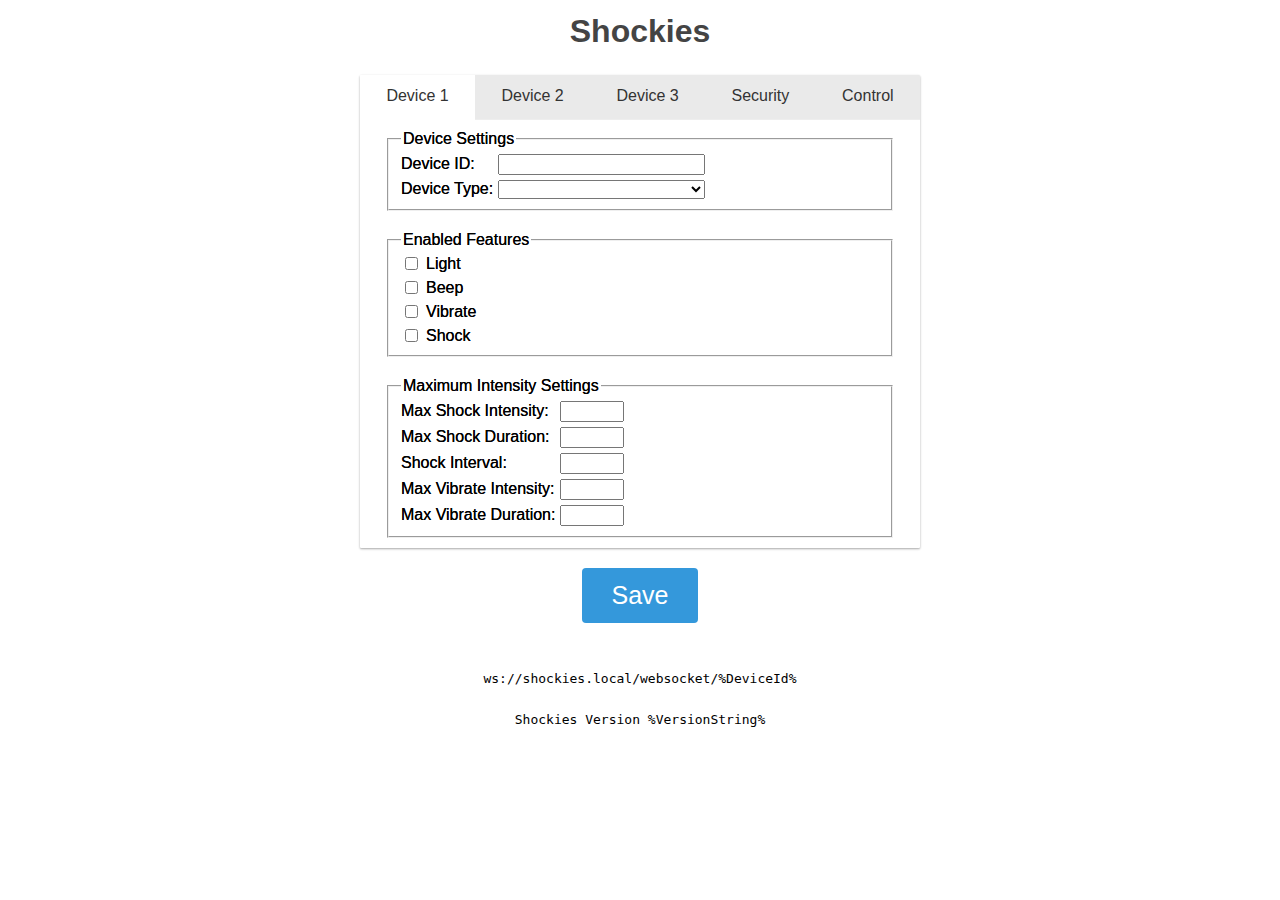
==== data/index.html @ 109d0613 "Autoformat" ====
<!DOCTYPE html>
<html lang="en">
<head>
	<title>Shockies - Safety Configuration</title>
	<meta name="viewport" content="width=device-width, initial-scale=1.0">
	<meta charset="UTF-8">
	<link rel="stylesheet" href="styles.css">
	<script type="text/javascript">
		document.addEventListener("DOMContentLoaded", function () {
			let webSocket = null;
			const button = document.querySelector('#sendButton');

			if (window.location.protocol === 'file:') {
				webSocket = new WebSocket("ws://shockies.local/websocket/");
			} else {
				webSocket = new WebSocket("ws://" + window.location.hostname + "/websocket/%DeviceId%");
			}
			webSocket.addEventListener('open', function (event) {
				button.disabled = false;
			});

			button.addEventListener('mousedown', e => {
				if (webSocket != null && webSocket.readyState === WebSocket.OPEN) {
					const mode = document.querySelector('input[name="mode"]:checked').value;
					const intensity = document.querySelector('input[name="intensity"]').value;
					webSocket.send(mode + " 0 " + intensity);
				}
			});
			button.addEventListener('mouseup', e => {
				if (webSocket != null && webSocket.readyState === WebSocket.OPEN) {
					webSocket.send("R");
				}
			});
			button.addEventListener('touchstart', e => {
				if (webSocket != null && webSocket.readyState === WebSocket.OPEN) {
					const mode = document.querySelector('input[name="mode"]:checked').value;
					const intensity = document.querySelector('input[name="intensity"]').value;
					webSocket.send(mode + " 0 " + intensity);
				}
			});
			button.addEventListener('touchend', e => {
				if (webSocket != null && webSocket.readyState === WebSocket.OPEN) {
					webSocket.send("R");
				}
			});
			window.setInterval(function () {
				if (webSocket != null && webSocket.readyState === WebSocket.OPEN) {
					webSocket.send("P");
				}
			}, 1000);
			const devType0 = document.querySelector('#device_type0');
			const devType1 = document.querySelector('#device_type1');
			const devType2 = document.querySelector('#device_type2');
			devType0.value = devType0.dataset.value;
			devType1.value = devType1.dataset.value;
			devType2.value = devType2.dataset.value;
		});
	</script>
</head>
<body>
<main>
	<h1>Shockies</h1>
	<form action="/submit" method="post">
		<div class="tab-wrap">
			<input type="radio" id="tab1" name="tabGroup1" class="tab" checked>
			<label for="tab1">Device 1</label>
			<input type="radio" id="tab2" name="tabGroup1" class="tab">
			<label for="tab2">Device 2</label>
			<input type="radio" id="tab3" name="tabGroup1" class="tab">
			<label for="tab3">Device 3</label>
			<input type="radio" id="tab4" name="tabGroup1" class="tab">
			<label for="tab4">Security</label>
			<input type="radio" id="tab5" name="tabGroup1" class="tab">
			<label for="tab5">Control</label>
			<div class="tab__content">
				<fieldset class="input-grid">
					<legend>Device Settings</legend>
					<label for="device_id0">Device ID:</label>
					<input type="number" id="device_id0" name="device_id0" min="0" max="65535"
					       value="%Device0.DeviceId%">
					<label for="device_type0">Device Type:</label>
					<select id="device_type0" name="device_type0" data-value="%Device0.DeviceType%">
						<option value="0">Petrainer / PET998DR Clone</option>
						<option value="1">FunniPets / AliExpress Generic</option>
					</select>
				</fieldset>
				<fieldset class="input-grid">
					<legend>Enabled Features</legend>
					<input type="checkbox" id="feature_light0" name="feature_light0" %Device0.LightEnabled%>
					<label for="feature_light0">Light</label>
					<input type="checkbox" id="feature_beep0" name="feature_beep0" %Device0.BeepEnabled%>
					<label for="feature_beep0">Beep</label>
					<input type="checkbox" id="feature_vibrate0" name="feature_vibrate0" %Device0.VibrateEnabled%>
					<label for="feature_vibrate0">Vibrate</label>
					<input type="checkbox" id="feature_shock0" name="feature_shock0" %Device0.ShockEnabled%>
					<label for="feature_shock0">Shock</label>
				</fieldset>
				<fieldset class="input-grid">
					<legend>Maximum Intensity Settings</legend>
					<label for="shock_max_intensity0">Max Shock Intensity:</label>
					<input type="number" id="shock_max_intensity0" name="shock_max_intensity0" min="1" max="100"
					       value="%Device0.ShockIntensity%">
					<label for="shock_max_duration0">Max Shock Duration:</label>
					<input type="number" id="shock_max_duration0" name="shock_max_duration0" min="1" max="10"
					       value="%Device0.ShockDuration%">
					<label for="shock_interval0">Shock Interval:</label>
					<input type="number" id="shock_interval0" name="shock_interval0" min="1" max="10"
					       value="%Device0.ShockInterval%">
					<label for="vibrate_max_intensity0">Max Vibrate Intensity:</label>
					<input type="number" id="vibrate_max_intensity0" name="vibrate_max_intensity0" min="1" max="100"
					       value="%Device0.VibrateIntensity%">
					<label for="vibrate_max_duration0">Max Vibrate Duration:</label>
					<input type="number" id="vibrate_max_duration0" name="vibrate_max_duration0" min="1" max="10"
					       value="%Device0.VibrateDuration%">
				</fieldset>
			</div>
			<div class="tab__content">
				<fieldset class="input-grid">
					<legend>Device Settings</legend>
					<label for="device_id1">Device ID:</label>
					<input type="number" id="device_id1" name="device_id1" min="0" max="65535"
					       value="%Device1.DeviceId%">
					<label for="device_type1">Device Type:</label>
					<select id="device_type1" name="device_type1" data-value="%Device1.DeviceType%">
						<option value="0">Petrainer / PET998DR Clone</option>
						<option value="1">FunniPets / AliExpress Generic</option>
					</select>
				</fieldset>
				<fieldset class="input-grid">
					<legend>Enabled Features</legend>
					<input type="checkbox" id="feature_light1" name="feature_light1" %Device1.LightEnabled%>
					<label for="feature_light1">Light</label>
					<input type="checkbox" id="feature_beep1" name="feature_beep1" %Device1.BeepEnabled%>
					<label for="feature_beep1">Beep</label>
					<input type="checkbox" id="feature_vibrate1" name="feature_vibrate1" %Device1.VibrateEnabled%>
					<label for="feature_vibrate1">Vibrate</label>
					<input type="checkbox" id="feature_shock1" name="feature_shock1" %Device1.ShockEnabled%>
					<label for="feature_shock1">Shock</label>
				</fieldset>
				<fieldset class="input-grid">
					<legend>Maximum Intensity Settings</legend>
					<label for="shock_max_intensity1">Max Shock Intensity:</label>
					<input type="number" id="shock_max_intensity1" name="shock_max_intensity1" min="1" max="100"
					       value="%Device1.ShockIntensity%">
					<label for="shock_max_duration1">Max Shock Duration:</label>
					<input type="number" id="shock_max_duration1" name="shock_max_duration1" min="1" max="10"
					       value="%Device1.ShockDuration%">
					<label for="shock_interval1">Shock Interval:</label>
					<input type="number" id="shock_interval1" name="shock_interval1" min="1" max="10"
					       value="%Device1.ShockInterval%">
					<label for="vibrate_max_intensity1">Max Vibrate Intensity:</label>
					<input type="number" id="vibrate_max_intensity1" name="vibrate_max_intensity1" min="1" max="100"
					       value="%Device1.VibrateIntensity%">
					<label for="vibrate_max_duration1">Max Vibrate Duration:</label>
					<input type="number" id="vibrate_max_duration1" name="vibrate_max_duration1" min="1" max="10"
					       value="%Device1.VibrateDuration%">
				</fieldset>
			</div>
			<div class="tab__content">
				<fieldset class="input-grid">
					<legend>Device Settings</legend>
					<label for="device_id2">Device ID:</label>
					<input type="number" id="device_id2" name="device_id2" min="0" max="65535"
					       value="%Device2.DeviceId%">
					<label for="device_type2">Device Type:</label>
					<select id="device_type2" name="device_type2" data-value="%Device2.DeviceType%">
						<option value="0">Petrainer / PET998DR Clone</option>
						<option value="1">FunniPets / AliExpress Generic</option>
					</select>
				</fieldset>
				<fieldset class="input-grid">
					<legend>Enabled Features</legend>
					<input type="checkbox" id="feature_light2" name="feature_light2" %Device2.LightEnabled%>
					<label for="feature_light2">Light</label>
					<input type="checkbox" id="feature_beep2" name="feature_beep2" %Device2.BeepEnabled%>
					<label for="feature_beep2">Beep</label>
					<input type="checkbox" id="feature_vibrate2" name="feature_vibrate2" %Device2.VibrateEnabled%>
					<label for="feature_vibrate2">Vibrate</label>
					<input type="checkbox" id="feature_shock2" name="feature_shock2" %Device2.ShockEnabled%>
					<label for="feature_shock2">Shock</label>
				</fieldset>
				<fieldset class="input-grid">
					<legend>Maximum Intensity Settings</legend>
					<label for="shock_max_intensity2">Max Shock Intensity:</label>
					<input type="number" id="shock_max_intensity2" name="shock_max_intensity2" min="1" max="100"
					       value="%Device2.ShockIntensity%">
					<label for="shock_max_duration2">Max Shock Duration:</label>
					<input type="number" id="shock_max_duration2" name="shock_max_duration2" min="1" max="10"
					       value="%Device2.ShockDuration%">
					<label for="shock_interval2">Shock Interval:</label>
					<input type="number" id="shock_interval2" name="shock_interval2" min="1" max="10"
					       value="%Device2.ShockInterval%">
					<label for="vibrate_max_intensity2">Max Vibrate Intensity:</label>
					<input type="number" id="vibrate_max_intensity2" name="vibrate_max_intensity2" min="1" max="100"
					       value="%Device2.VibrateIntensity%">
					<label for="vibrate_max_duration2">Max Vibrate Duration:</label>
					<input type="number" id="vibrate_max_duration2" name="vibrate_max_duration2" min="1" max="10"
					       value="%Device2.VibrateDuration%">
				</fieldset>
			</div>
			<div class="tab__content">
				<div class="input-grid">
					<input type="checkbox" id="require_device_id" name="require_device_id"
					       title="Require DeviceID to be part of the local websocket URI" %RequireDeviceId%>
					<label for="require_device_id">Require device ID for local control</label>
					<input type="checkbox" id="allow_remote_access" name="allow_remote_access"
					       title="Allow this device to be controlled via shockies.dev" %AllowRemoteAccess%>
					<label for="allow_remote_access">Allow Remote Access</label>

				</div>
				<a href="http://shockies.local/update">Update Firmware</a>
			</div>
			<div class="tab__content">
				<fieldset class="input-grid">
					<legend>Mode</legend>
					<input type="radio" id="mode_light" name="mode" value="L">
					<label for="mode_light">Light</label>
					<input type="radio" id="mode_beep" name="mode" value="B">
					<label for="mode_beep">Beep</label>
					<input type="radio" id="mode_vibrate" name="mode" value="V" checked>
					<label for="mode_vibrate">Vibrate</label>
					<input type="radio" id="mode_shock" name="mode" value="S">
					<label for="mode_shock">Shock</label>
				</fieldset>
				<div class="input-grid">
					<label for="intensity">Intensity:</label>
					<input type="number" id="intensity" name="intensity" min="0" max="100" value="10">
				</div>
				<input id="sendButton" class="button" type="button" Value="Send" disabled/>
			</div>
		</div>
		<input type="hidden" name="configure_features" value="true"/>
		<input class="button" type="submit" value="Save"/>
	</form>
	<pre>ws://shockies.local/websocket/%DeviceId%</pre>
	<pre>Shockies Version %VersionString%</pre>
</main>
</body>
</html>
---- data/styles.css ----
main {
	font-family: Helvetica, sans-serif;
	display: flex;
	align-items: center;
	flex-direction: column;
}

h1, h3 {
	color: #444444;
	margin: 5px;
}

a {
	text-align: center;
}

.button {
	display: block;
	background-color: #3498db;
	border: none;
	color: white;
	padding: 13px 30px;
	text-decoration: none;
	font-size: 25px;
	margin: 0px auto 35px;
	cursor: pointer;
	border-radius: 4px;
}

.button:active {
	background-color: #2980b9;
}

.input-grid {
	display: grid;
	grid-template-columns: fit-content(30ch) fit-content(50ch);
	grid-template-rows: auto;
	grid-auto-rows: min-content;
	grid-gap: 5px 5px;
	align-items: center;
}

.tab-wrap {
	-webkit-transition: 0.3s box-shadow ease;
	transition: 0.3s box-shadow ease;
	border-radius: 1px;
	max-width: 35em;
	display: -webkit-box;
	display: -ms-flexbox;
	display: flex;
	-ms-flex-wrap: wrap;
	flex-wrap: wrap;
	position: relative;
	list-style: none;
	background-color: #fff;
	margin: 20px 0;
	box-shadow: 0 1px 3px rgba(0, 0, 0, 0.12), 0 1px 2px rgba(0, 0, 0, 0.24);
}

.tab {
	display: none;
}

.tab:checked:nth-of-type(1) ~ .tab__content:nth-of-type(1) {
	opacity: 1;
	position: relative;
	top: 0;
	z-index: 100;
	text-shadow: 0 0 0;
}

.tab:checked:nth-of-type(2) ~ .tab__content:nth-of-type(2) {
	opacity: 1;
	position: relative;
	top: 0;
	z-index: 100;
	text-shadow: 0 0 0;
}

.tab:checked:nth-of-type(3) ~ .tab__content:nth-of-type(3) {
	opacity: 1;
	position: relative;
	top: 0;
	z-index: 100;
	text-shadow: 0 0 0;
}

.tab:checked:nth-of-type(4) ~ .tab__content:nth-of-type(4) {
	opacity: 1;
	position: relative;
	top: 0;
	z-index: 100;
	text-shadow: 0 0 0;
}

.tab:checked:nth-of-type(5) ~ .tab__content:nth-of-type(5) {
	opacity: 1;
	position: relative;
	top: 0;
	z-index: 100;
	text-shadow: 0 0 0;
}

.tab:first-of-type:not(:last-of-type) + label {
	border-top-right-radius: 0;
	border-bottom-right-radius: 0;
}

.tab:not(:first-of-type):not(:last-of-type) + label {
	border-radius: 0;
}

.tab:last-of-type:not(:first-of-type) + label {
	border-top-left-radius: 0;
	border-bottom-left-radius: 0;
}

.tab:checked + label {
	background-color: #fff;
	box-shadow: 0 -1px 0 #fff inset;
	cursor: default;
}

.tab:checked + label:hover {
	box-shadow: 0 -1px 0 #fff inset;
	background-color: #fff;
}

.tab + label {
	box-shadow: 0 -1px 0 #eee inset;
	border-radius: 1px 1px 0 0;
	cursor: pointer;
	display: block;
	text-decoration: none;
	color: #333;
	-webkit-box-flex: 3;
	-ms-flex-positive: 3;
	flex-grow: 3;
	text-align: center;
	background-color: #eaeaea;
	-webkit-user-select: none;
	-moz-user-select: none;
	-ms-user-select: none;
	user-select: none;
	text-align: center;
	-webkit-transition: 0.3s background-color ease, 0.3s box-shadow ease;
	transition: 0.3s background-color ease, 0.3s box-shadow ease;
	height: 45px;
	box-sizing: border-box;
	padding: 12px;
}

.tab + label:hover {
	background-color: #f9f9f9;
	box-shadow: 0 1px 0 #f4f4f4 inset;
}

.tab__content {
	padding: 10px 25px;
	background-color: transparent;
	position: absolute;
	width: 100%;
	z-index: -1;
	opacity: 0;
	left: 0;
	border-radius: 1px;
	display: flex;
	align-items: stretch;
	flex-direction: column;
	gap: 20px 0px;
}

@media (prefers-color-scheme: dark) {
	html {
		background: #101010;
		color: #D0D0D0;
	}

	a {
		color: #58A3FF;
	}

	a:active {
		color: #A1D0FF;
	}

	a:visited {
		color: #8B5AFF;
	}

	.tab-wrap {
		background: #181818;
		border-color: #ccc;
		box-shadow: 0 1px 3px rgba(0, 0, 0, 0.5), 0 1px 2px rgba(0, 0, 0, 0.75);
	}

	.tab:checked + label {
		background-color: #181818;
		box-shadow: 0 -1px 0 #181818 inset;
		cursor: default;
	}

	.tab:checked + label:hover {
		box-shadow: 0 -1px 0 #333 inset;
		background-color: #222;
	}

	.tab + label:hover {
		background-color: #595959;
		color: #ccc;
		box-shadow: 0 1px 0 #777 inset;
	}

	.tab + label {
		background-color: #393939;
		color: #ccc;
		box-shadow: 0 -1px 0 #444 inset;
	}

	input, select {
		background-color: #666;
		color: #D0D0D0;
		border-color: #808080;
	}

	fieldset {
		border-color: #808080;
	}
}
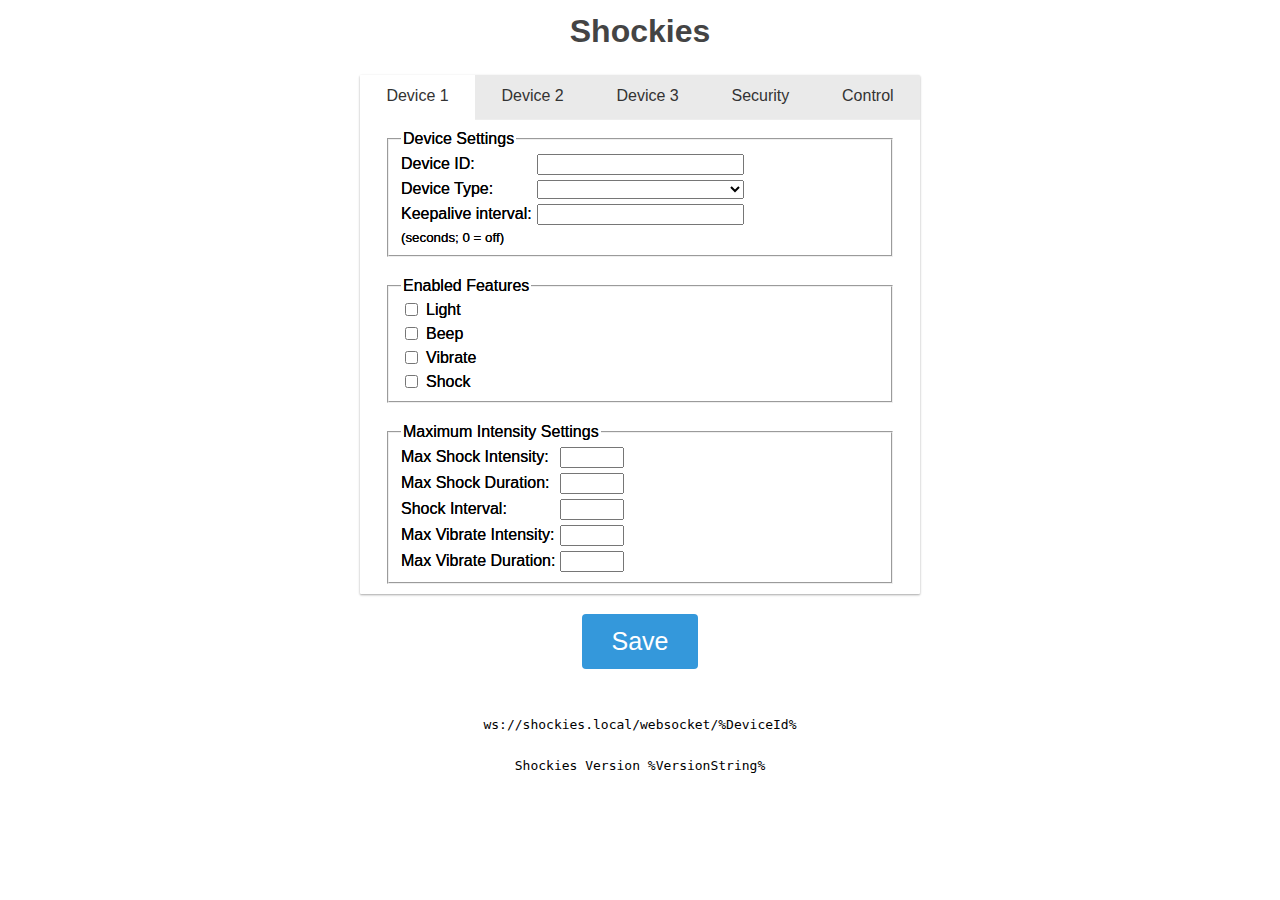
==== commit 1d33eede: "Adds "KeepAlive" option to transmit periodically to prevent collars from sleeping" ====
--- a/data/index.html
+++ b/data/index.html
@@ -83,6 +83,9 @@
 						<option value="0">Petrainer / PET998DR Clone</option>
 						<option value="1">FunniPets / AliExpress Generic</option>
 					</select>
+					<label for="device_keepalive_interval0">Keepalive interval:</label>
+					<input type="number" id="device_keepalive_interval0" name="device_keepalive_interval0" min="0" max="3600" value="%Device0.KeepaliveInterval%">
+					<small>(seconds; 0 = off)</small>
 				</fieldset>
 				<fieldset class="input-grid">
 					<legend>Enabled Features</legend>
@@ -125,6 +128,9 @@
 						<option value="0">Petrainer / PET998DR Clone</option>
 						<option value="1">FunniPets / AliExpress Generic</option>
 					</select>
+					<label for="device_keepalive_interval1">Keepalive interval (seconds; ):</label>
+					<input type="number" id="device_keepalive_interval1" name="device_keepalive_interval1" min="0" max="3600" value="%Device1.KeepaliveInterval%">
+					<small>(seconds; 0 = off)</small>
 				</fieldset>
 				<fieldset class="input-grid">
 					<legend>Enabled Features</legend>
@@ -167,6 +173,9 @@
 						<option value="0">Petrainer / PET998DR Clone</option>
 						<option value="1">FunniPets / AliExpress Generic</option>
 					</select>
+					<label for="device_keepalive_interval2">Keepalive interval (seconds; ):</label>
+					<input type="number" id="device_keepalive_interval2" name="device_keepalive_interval2" min="0" max="3600" value="%Device2.KeepaliveInterval%">
+					<small>(seconds; 0 = off)</small>
 				</fieldset>
 				<fieldset class="input-grid">
 					<legend>Enabled Features</legend>
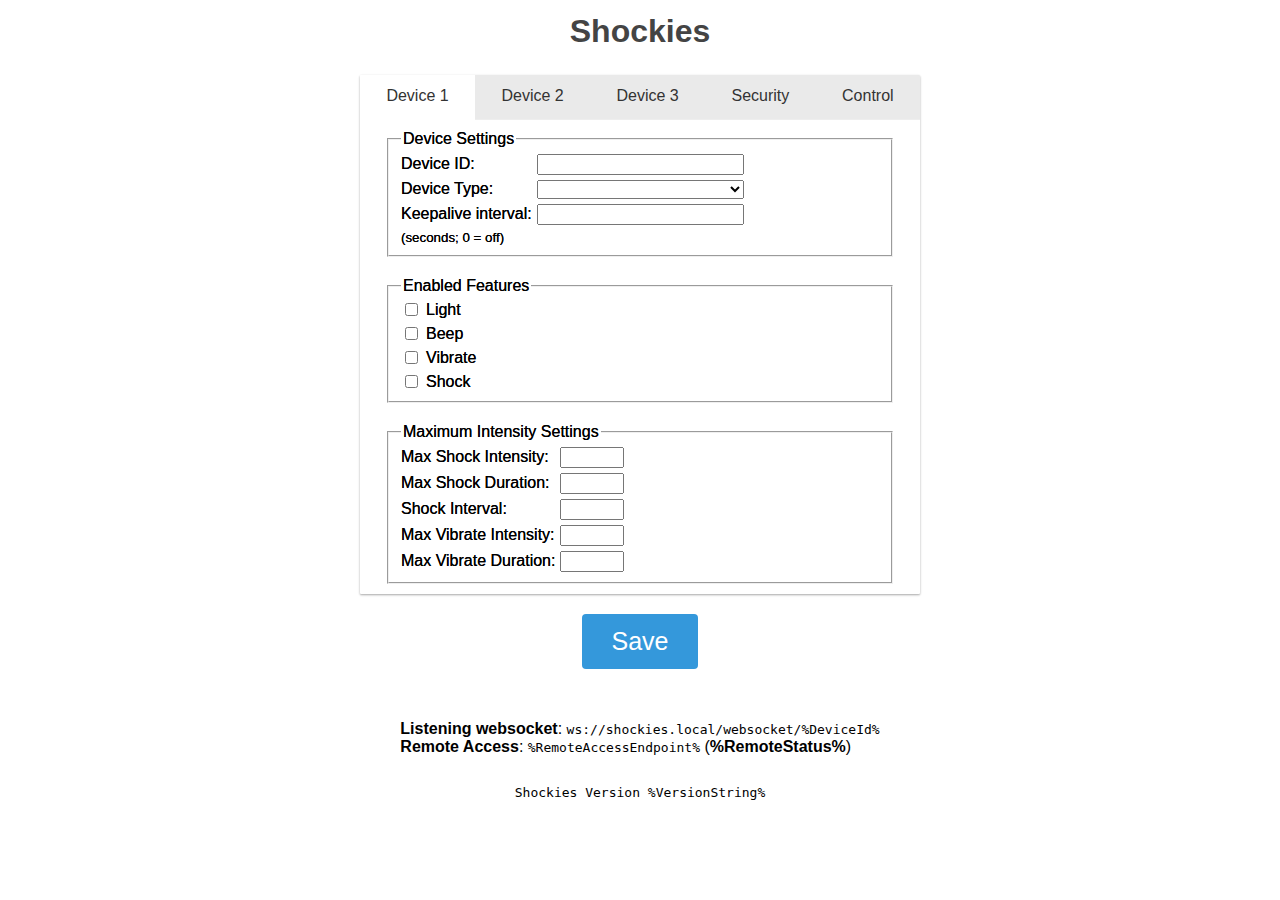
==== commit 64567b63: "Implements remote control using a Websocket client" ====
--- a/data/index.html
+++ b/data/index.html
@@ -19,35 +19,32 @@
 				button.disabled = false;
 			});
 
-			button.addEventListener('mousedown', e => {
+			const SendCommand = e => {
 				if (webSocket != null && webSocket.readyState === WebSocket.OPEN) {
 					const mode = document.querySelector('input[name="mode"]:checked').value;
 					const intensity = document.querySelector('input[name="intensity"]').value;
-					webSocket.send(mode + " 0 " + intensity);
+					const key = document.querySelector('#command_access_key').value;
+					webSocket.send(`${mode} 0 ${intensity} ${key}`);
 				}
-			});
-			button.addEventListener('mouseup', e => {
+			};
+			const ResetCommand = e => {
 				if (webSocket != null && webSocket.readyState === WebSocket.OPEN) {
 					webSocket.send("R");
 				}
-			});
-			button.addEventListener('touchstart', e => {
-				if (webSocket != null && webSocket.readyState === WebSocket.OPEN) {
-					const mode = document.querySelector('input[name="mode"]:checked').value;
-					const intensity = document.querySelector('input[name="intensity"]').value;
-					webSocket.send(mode + " 0 " + intensity);
-				}
-			});
-			button.addEventListener('touchend', e => {
-				if (webSocket != null && webSocket.readyState === WebSocket.OPEN) {
-					webSocket.send("R");
-				}
-			});
-			window.setInterval(function () {
+			};
+
+			button.addEventListener('mousedown', SendCommand);
+			button.addEventListener('mouseup', ResetCommand);
+
+			button.addEventListener('touchstart', SendCommand);
+			button.addEventListener('touchend',ResetCommand);
+
+			window.setInterval(() => {
 				if (webSocket != null && webSocket.readyState === WebSocket.OPEN) {
 					webSocket.send("P");
 				}
 			}, 1000);
+
 			const devType0 = document.querySelector('#device_type0');
 			const devType1 = document.querySelector('#device_type1');
 			const devType2 = document.querySelector('#device_type2');
@@ -208,16 +205,26 @@
 				</fieldset>
 			</div>
 			<div class="tab__content">
-				<div class="input-grid">
+				<fieldset class="input-grid">
+					<legend>Security</legend>
 					<input type="checkbox" id="require_device_id" name="require_device_id"
 					       title="Require DeviceID to be part of the local websocket URI" %RequireDeviceId%>
 					<label for="require_device_id">Require device ID for local control</label>
+					<label for="command_access_key">Command Access Key:</label>
+					<input type="text" id="command_access_key" name="command_access_key" maxlength="64" pattern="[^ ]*"
+					       title="Require additional access key to send commands (no spaces!)" value="%CommandAccessKey%">
+				</fieldset>
+				<fieldset class="input-grid">
+					<legend>Remote Access</legend>
 					<input type="checkbox" id="allow_remote_access" name="allow_remote_access"
-					       title="Allow this device to be controlled via shockies.dev" %AllowRemoteAccess%>
+					       title="Let this device connect to a remote controller" %AllowRemoteAccess%>
 					<label for="allow_remote_access">Allow Remote Access</label>
-
+					<label for="remote_access_endpoint">Remote Endpoint:</label>
+					<input type="text" id="remote_access_endpoint" name="remote_access_endpoint" value="%RemoteAccessEndpoint%">
+				</fieldset>
+				<div class="input-grid">
+					<a href="http://shockies.local/update">Update Firmware</a>
 				</div>
-				<a href="http://shockies.local/update">Update Firmware</a>
 			</div>
 			<div class="tab__content">
 				<fieldset class="input-grid">
@@ -241,7 +248,10 @@
 		<input type="hidden" name="configure_features" value="true"/>
 		<input class="button" type="submit" value="Save"/>
 	</form>
-	<pre>ws://shockies.local/websocket/%DeviceId%</pre>
+	<p>
+		<strong>Listening websocket</strong>: <code>ws://shockies.local/websocket/%DeviceId%</code><br>
+		<strong>Remote Access</strong>: <code>%RemoteAccessEndpoint%</code> (<strong>%RemoteStatus%</strong>)
+	</p>
 	<pre>Shockies Version %VersionString%</pre>
 </main>
 </body>
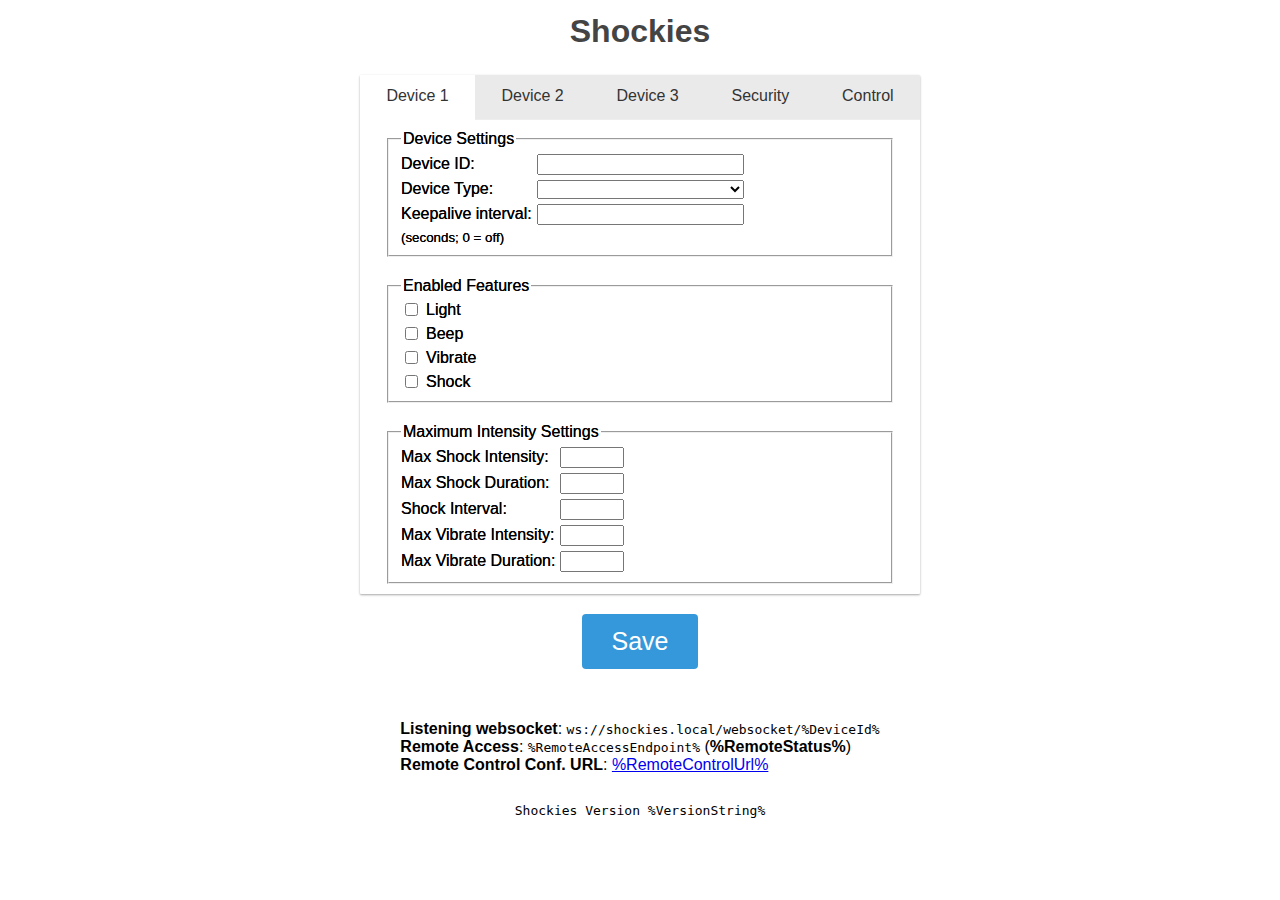
==== commit c10fb7b1: "Improves handling of commands, Remote Control connection is now retried automatically" ====
--- a/data/index.html
+++ b/data/index.html
@@ -250,7 +250,8 @@
 	</form>
 	<p>
 		<strong>Listening websocket</strong>: <code>ws://shockies.local/websocket/%DeviceId%</code><br>
-		<strong>Remote Access</strong>: <code>%RemoteAccessEndpoint%</code> (<strong>%RemoteStatus%</strong>)
+		<strong>Remote Access</strong>: <code>%RemoteAccessEndpoint%</code> (<strong>%RemoteStatus%</strong>)<br>
+		<strong>Remote Control Conf. URL</strong>: <a href="%RemoteControlUrl%">%RemoteControlUrl%</a>
 	</p>
 	<pre>Shockies Version %VersionString%</pre>
 </main>
